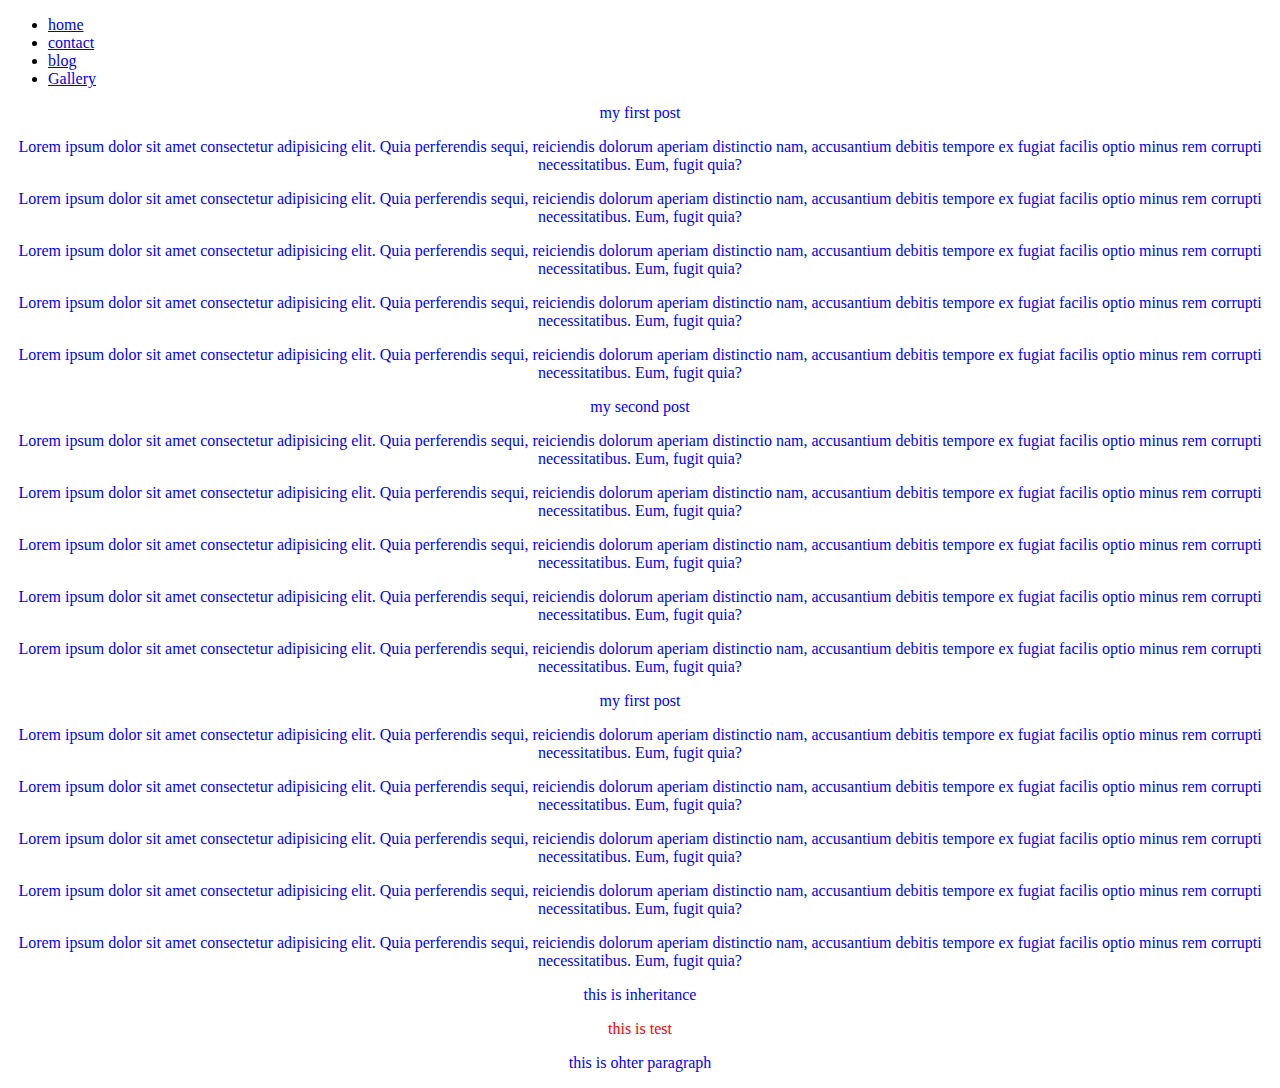
==== blog.html @ 4b4f3736 "lab_gallery updated" ====
<!DOCTYPE html>
<html lang="en">
<head>
    <meta charset="UTF-8">
    <meta name="viewport" content="width=device-width, initial-scale=1.0">
    <title>Document</title>
    <link  rel="stylesheet" href="./asset/css/style.css">
    <style>p{color: blue;}</style>
</head>
<body>
    <header>
       
    <nav>
        <ul>
            <li><a href="index.html">home</a></li>
            <li><a href="contact.html">contact</a></li>
            <li><a href="blog.html">blog</a></li>
            <li><a href="gallery.html">Gallery</a></li>
        </ul>

    </nav>
    </header>
    <div id="container">
        <section>
            <p class="title"> 
                my first post
                <article>
            </p>
            <p>Lorem ipsum dolor sit amet consectetur adipisicing elit. Quia perferendis sequi, reiciendis dolorum aperiam distinctio nam, accusantium debitis tempore ex fugiat facilis optio minus rem corrupti necessitatibus. Eum, fugit quia?</p>
            <p>Lorem ipsum dolor sit amet consectetur adipisicing elit. Quia perferendis sequi, reiciendis dolorum aperiam distinctio nam, accusantium debitis tempore ex fugiat facilis optio minus rem corrupti necessitatibus. Eum, fugit quia?</p>
            <p>Lorem ipsum dolor sit amet consectetur adipisicing elit. Quia perferendis sequi, reiciendis dolorum aperiam distinctio nam, accusantium debitis tempore ex fugiat facilis optio minus rem corrupti necessitatibus. Eum, fugit quia?</p>
            <p>Lorem ipsum dolor sit amet consectetur adipisicing elit. Quia perferendis sequi, reiciendis dolorum aperiam distinctio nam, accusantium debitis tempore ex fugiat facilis optio minus rem corrupti necessitatibus. Eum, fugit quia?</p>
            <p>Lorem ipsum dolor sit amet consectetur adipisicing elit. Quia perferendis sequi, reiciendis dolorum aperiam distinctio nam, accusantium debitis tempore ex fugiat facilis optio minus rem corrupti necessitatibus. Eum, fugit quia?</p>
        </article>

        </section>
        <section>
            <p class="date"> 
                my second post
                <article>
            </p>
            <p>Lorem ipsum dolor sit amet consectetur adipisicing elit. Quia perferendis sequi, reiciendis dolorum aperiam distinctio nam, accusantium debitis tempore ex fugiat facilis optio minus rem corrupti necessitatibus. Eum, fugit quia?</p>
            <p>Lorem ipsum dolor sit amet consectetur adipisicing elit. Quia perferendis sequi, reiciendis dolorum aperiam distinctio nam, accusantium debitis tempore ex fugiat facilis optio minus rem corrupti necessitatibus. Eum, fugit quia?</p>
            <p>Lorem ipsum dolor sit amet consectetur adipisicing elit. Quia perferendis sequi, reiciendis dolorum aperiam distinctio nam, accusantium debitis tempore ex fugiat facilis optio minus rem corrupti necessitatibus. Eum, fugit quia?</p>
            <p>Lorem ipsum dolor sit amet consectetur adipisicing elit. Quia perferendis sequi, reiciendis dolorum aperiam distinctio nam, accusantium debitis tempore ex fugiat facilis optio minus rem corrupti necessitatibus. Eum, fugit quia?</p>
            <p>Lorem ipsum dolor sit amet consectetur adipisicing elit. Quia perferendis sequi, reiciendis dolorum aperiam distinctio nam, accusantium debitis tempore ex fugiat facilis optio minus rem corrupti necessitatibus. Eum, fugit quia?</p>
        </article>

        </section>
        <section>
            <p class="date"> 
                my first post
                <article>
            </p>
            <p>Lorem ipsum dolor sit amet consectetur adipisicing elit. Quia perferendis sequi, reiciendis dolorum aperiam distinctio nam, accusantium debitis tempore ex fugiat facilis optio minus rem corrupti necessitatibus. Eum, fugit quia?</p>
            <p>Lorem ipsum dolor sit amet consectetur adipisicing elit. Quia perferendis sequi, reiciendis dolorum aperiam distinctio nam, accusantium debitis tempore ex fugiat facilis optio minus rem corrupti necessitatibus. Eum, fugit quia?</p>
            <p>Lorem ipsum dolor sit amet consectetur adipisicing elit. Quia perferendis sequi, reiciendis dolorum aperiam distinctio nam, accusantium debitis tempore ex fugiat facilis optio minus rem corrupti necessitatibus. Eum, fugit quia?</p>
            <p>Lorem ipsum dolor sit amet consectetur adipisicing elit. Quia perferendis sequi, reiciendis dolorum aperiam distinctio nam, accusantium debitis tempore ex fugiat facilis optio minus rem corrupti necessitatibus. Eum, fugit quia?</p>
            <p>Lorem ipsum dolor sit amet consectetur adipisicing elit. Quia perferendis sequi, reiciendis dolorum aperiam distinctio nam, accusantium debitis tempore ex fugiat facilis optio minus rem corrupti necessitatibus. Eum, fugit quia?</p>
        </article>

        </section>
        
        
    </div>
    <p>this is inheritance</p>
    <p style="color: red;">this is test</p>
    <p>this is ohter paragraph</p>
</body>
</html>
---- asset/css/style.css ----
img{
   width: 280px;
   height: 180px;
   padding: 50px;
   margin-left: 43.8px;
}
h3{
    text-align: center;
}
p{
    text-align: center;
}
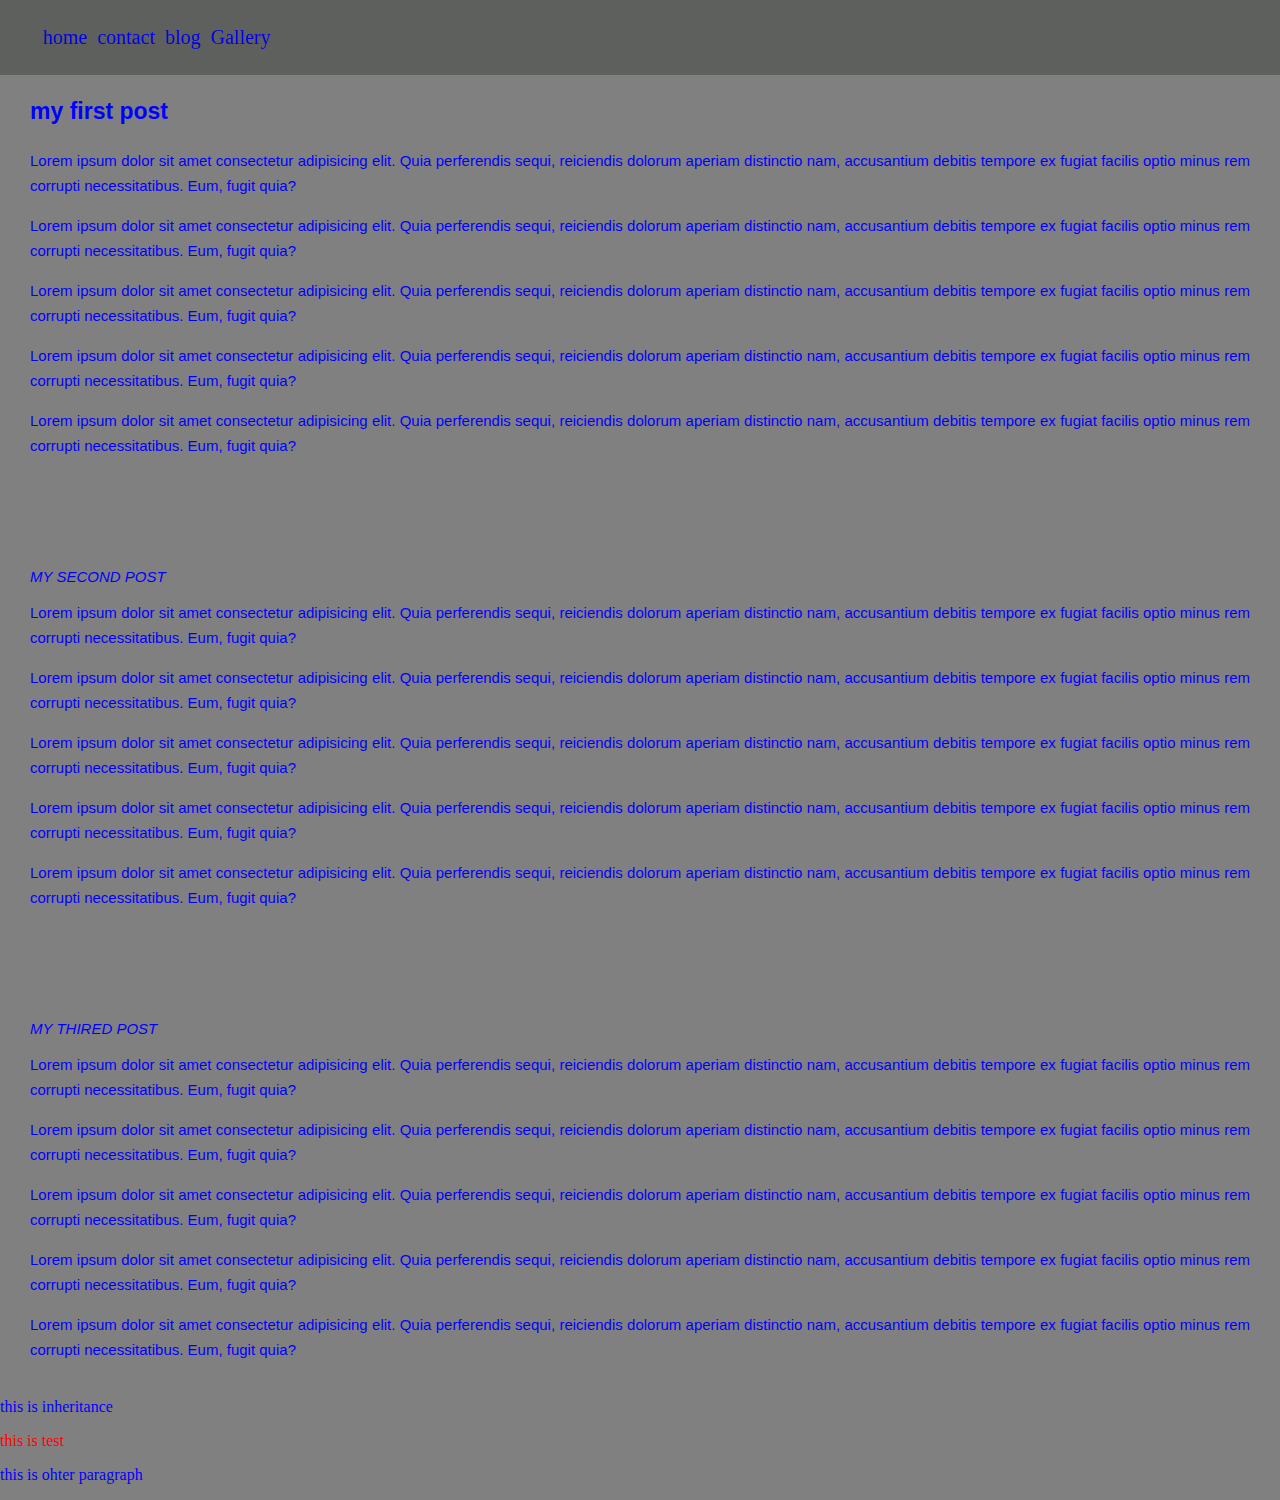
==== commit fd53cc97: "cv page has been changed, into css applicable page." ====
--- a/blog.html
+++ b/blog.html
@@ -23,9 +23,9 @@
     <div id="container">
         <section>
             <p class="title"> 
-                my first post
+                my first post </p>
                 <article>
-            </p>
+           
             <p>Lorem ipsum dolor sit amet consectetur adipisicing elit. Quia perferendis sequi, reiciendis dolorum aperiam distinctio nam, accusantium debitis tempore ex fugiat facilis optio minus rem corrupti necessitatibus. Eum, fugit quia?</p>
             <p>Lorem ipsum dolor sit amet consectetur adipisicing elit. Quia perferendis sequi, reiciendis dolorum aperiam distinctio nam, accusantium debitis tempore ex fugiat facilis optio minus rem corrupti necessitatibus. Eum, fugit quia?</p>
             <p>Lorem ipsum dolor sit amet consectetur adipisicing elit. Quia perferendis sequi, reiciendis dolorum aperiam distinctio nam, accusantium debitis tempore ex fugiat facilis optio minus rem corrupti necessitatibus. Eum, fugit quia?</p>
@@ -47,9 +47,9 @@
         </article>
 
         </section>
-        <section>
+        <section id="">
             <p class="date"> 
-                my first post
+                my thired post
                 <article>
             </p>
             <p>Lorem ipsum dolor sit amet consectetur adipisicing elit. Quia perferendis sequi, reiciendis dolorum aperiam distinctio nam, accusantium debitis tempore ex fugiat facilis optio minus rem corrupti necessitatibus. Eum, fugit quia?</p>
--- a/asset/css/style.css
+++ b/asset/css/style.css
@@ -1,5 +1,92 @@
+body{
+
+    background-color: gray;
+    margin: 10px auto;
+   
+}
+header{
+
+    background-color: rgba(12,23,11,0.3);
+    position: fixed;
+    width: 100%;
+    top: 0;
+    right: 0;
+    
+}
+    
+
+section{
+    font-family: Arial, Helvetica, sans-serif;
+    padding: 5px 30px;
+    margin-top: 70px;
+
+} 
+
+
+article{
+    font-size: 15px;
+    line-height: 25px;
+    text-align: justify;
+}
+
+.title{
+    font-size: 23px;
+    font-weight: bold;
+}
+
+.date{
+    font-size: 15px;
+    font-style: italic;
+    text-transform: uppercase;
+}
+
+/* link style ..  */
+nav > ul > li{
+    display: inline-block;
+    padding: 10px 3px;
+    font-size: 20px;
+    
+}
+
+nav > ul > li > a{
+    text-decoration: none;
+}
 
 img{
+
+    width: 30%;
+    height: 50%;
+    margin: 50px 21px;
+    
+}
+
+h3{
+    text-align: center;
+    font-family: Cambria, Cochin, Georgia, Times, 'Times New Roman', serif;
+    margin-top: 80px;
+}
+.container{
+display: flex;
+flex-direction: row;
+width: 100%;
+
+}
+
+
+
+
+
+
+
+
+
+
+
+
+
+
+
+/* img{
    width: 280px;
    height: 180px;
    padding: 50px;
@@ -10,4 +97,4 @@
 }
 p{
     text-align: center;
-}+} */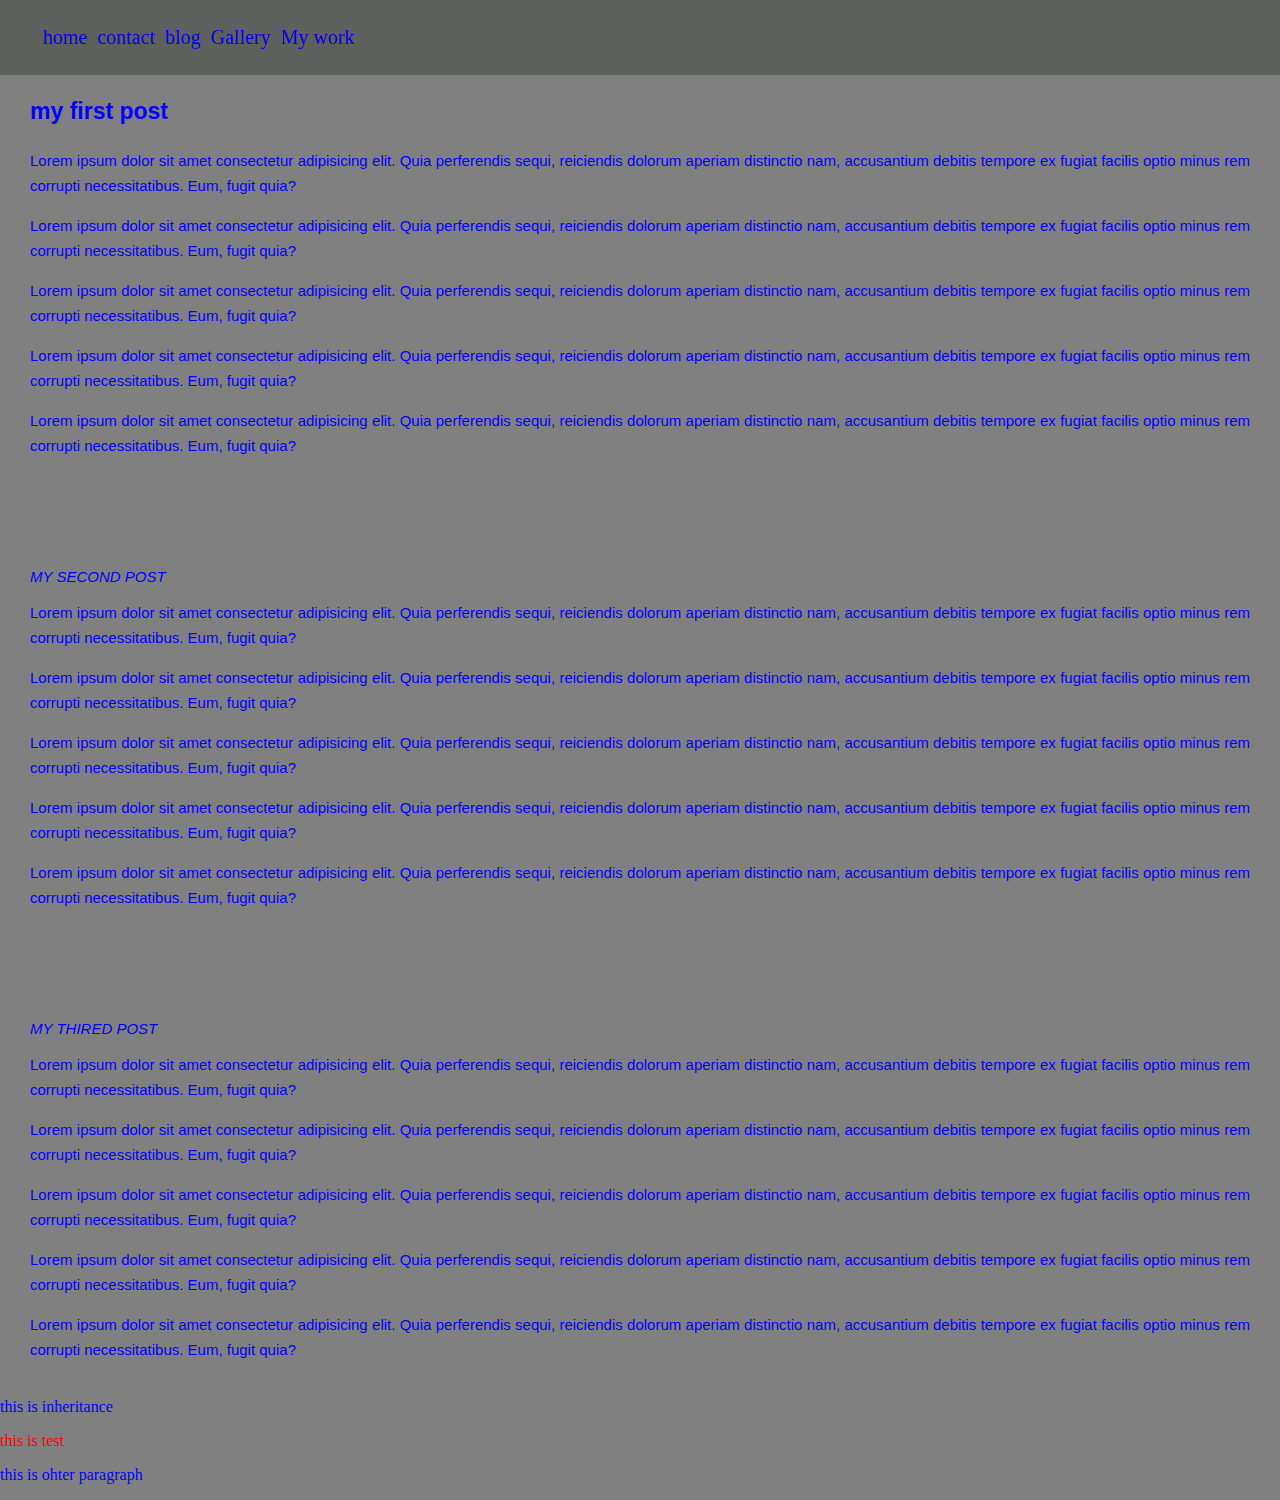
==== commit 7f8d2e11: "my work station added" ====
--- a/blog.html
+++ b/blog.html
@@ -16,6 +16,7 @@
             <li><a href="contact.html">contact</a></li>
             <li><a href="blog.html">blog</a></li>
             <li><a href="gallery.html">Gallery</a></li>
+            <li><a href="my_work.html">My work</a></li>
         </ul>
 
     </nav>
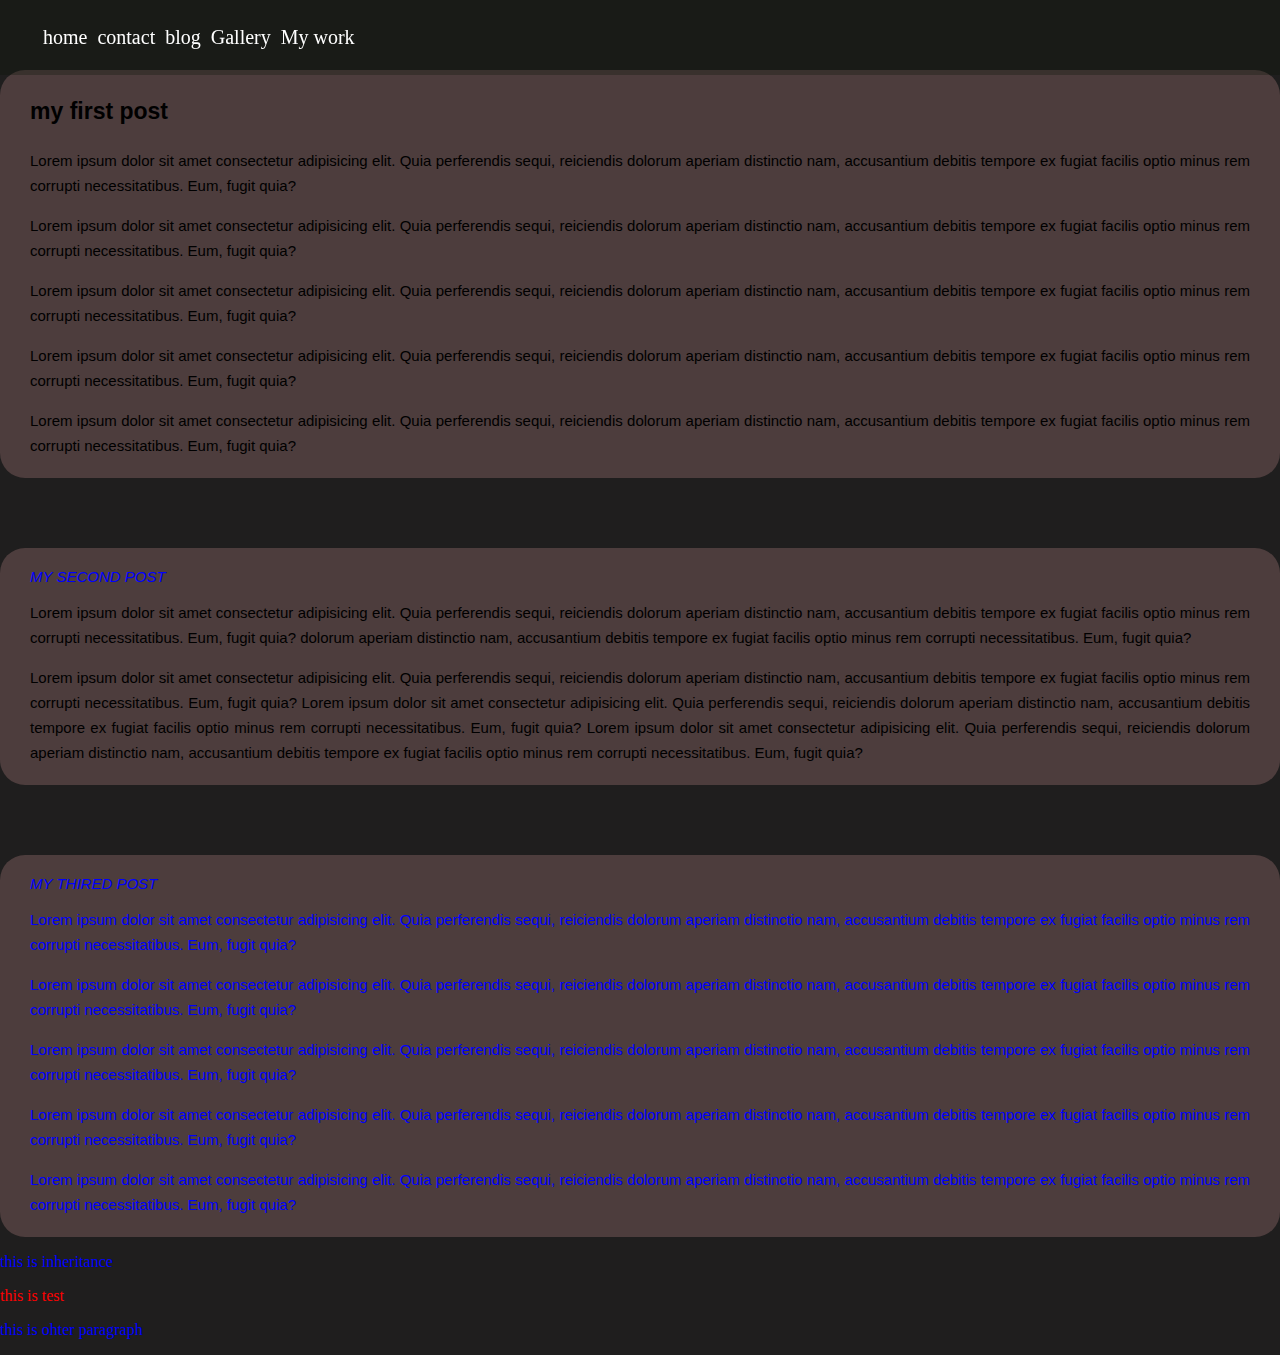
==== commit 3dd09a22: "blog station css added" ====
--- a/blog.html
+++ b/blog.html
@@ -22,33 +22,33 @@
     </nav>
     </header>
     <div id="container">
-        <section>
+        <section class="post_1">
             <p class="title"> 
                 my first post </p>
                 <article>
            
-            <p>Lorem ipsum dolor sit amet consectetur adipisicing elit. Quia perferendis sequi, reiciendis dolorum aperiam distinctio nam, accusantium debitis tempore ex fugiat facilis optio minus rem corrupti necessitatibus. Eum, fugit quia?</p>
-            <p>Lorem ipsum dolor sit amet consectetur adipisicing elit. Quia perferendis sequi, reiciendis dolorum aperiam distinctio nam, accusantium debitis tempore ex fugiat facilis optio minus rem corrupti necessitatibus. Eum, fugit quia?</p>
-            <p>Lorem ipsum dolor sit amet consectetur adipisicing elit. Quia perferendis sequi, reiciendis dolorum aperiam distinctio nam, accusantium debitis tempore ex fugiat facilis optio minus rem corrupti necessitatibus. Eum, fugit quia?</p>
-            <p>Lorem ipsum dolor sit amet consectetur adipisicing elit. Quia perferendis sequi, reiciendis dolorum aperiam distinctio nam, accusantium debitis tempore ex fugiat facilis optio minus rem corrupti necessitatibus. Eum, fugit quia?</p>
-            <p>Lorem ipsum dolor sit amet consectetur adipisicing elit. Quia perferendis sequi, reiciendis dolorum aperiam distinctio nam, accusantium debitis tempore ex fugiat facilis optio minus rem corrupti necessitatibus. Eum, fugit quia?</p>
+            <p style="color: black;">Lorem ipsum dolor sit amet consectetur adipisicing elit. Quia perferendis sequi, reiciendis dolorum aperiam distinctio nam, accusantium debitis tempore ex fugiat facilis optio minus rem corrupti necessitatibus. Eum, fugit quia?</p>
+            Lorem ipsum dolor sit amet consectetur adipisicing elit. Quia perferendis sequi, reiciendis dolorum aperiam distinctio nam, accusantium debitis tempore ex fugiat facilis optio minus rem corrupti necessitatibus. Eum, fugit quia?</p>
+            Lorem ipsum dolor sit amet consectetur adipisicing elit. Quia perferendis sequi, reiciendis dolorum aperiam distinctio nam, accusantium debitis tempore ex fugiat facilis optio minus rem corrupti necessitatibus. Eum, fugit quia?</p>
+            Lorem ipsum dolor sit amet consectetur adipisicing elit. Quia perferendis sequi, reiciendis dolorum aperiam distinctio nam, accusantium debitis tempore ex fugiat facilis optio minus rem corrupti necessitatibus. Eum, fugit quia?</p>
+            Lorem ipsum dolor sit amet consectetur adipisicing elit. Quia perferendis sequi, reiciendis dolorum aperiam distinctio nam, accusantium debitis tempore ex fugiat facilis optio minus rem corrupti necessitatibus. Eum, fugit quia?</p>
         </article>
 
         </section>
-        <section>
+        <section class="post_1">
             <p class="date"> 
-                my second post
+                my second post</p>
                 <article>
-            </p>
-            <p>Lorem ipsum dolor sit amet consectetur adipisicing elit. Quia perferendis sequi, reiciendis dolorum aperiam distinctio nam, accusantium debitis tempore ex fugiat facilis optio minus rem corrupti necessitatibus. Eum, fugit quia?</p>
-            <p>Lorem ipsum dolor sit amet consectetur adipisicing elit. Quia perferendis sequi, reiciendis dolorum aperiam distinctio nam, accusantium debitis tempore ex fugiat facilis optio minus rem corrupti necessitatibus. Eum, fugit quia?</p>
-            <p>Lorem ipsum dolor sit amet consectetur adipisicing elit. Quia perferendis sequi, reiciendis dolorum aperiam distinctio nam, accusantium debitis tempore ex fugiat facilis optio minus rem corrupti necessitatibus. Eum, fugit quia?</p>
-            <p>Lorem ipsum dolor sit amet consectetur adipisicing elit. Quia perferendis sequi, reiciendis dolorum aperiam distinctio nam, accusantium debitis tempore ex fugiat facilis optio minus rem corrupti necessitatibus. Eum, fugit quia?</p>
-            <p>Lorem ipsum dolor sit amet consectetur adipisicing elit. Quia perferendis sequi, reiciendis dolorum aperiam distinctio nam, accusantium debitis tempore ex fugiat facilis optio minus rem corrupti necessitatibus. Eum, fugit quia?</p>
+            
+            <p style="color: black;">Lorem ipsum dolor sit amet consectetur adipisicing elit. Quia perferendis sequi, reiciendis dolorum aperiam distinctio nam, accusantium debitis tempore ex fugiat facilis optio minus rem corrupti necessitatibus. Eum, fugit quia? dolorum aperiam distinctio nam, accusantium debitis tempore ex fugiat facilis optio minus rem corrupti necessitatibus. Eum, fugit quia?</p>
+            Lorem ipsum dolor sit amet consectetur adipisicing elit. Quia perferendis sequi, reiciendis dolorum aperiam distinctio nam, accusantium debitis tempore ex fugiat facilis optio minus rem corrupti necessitatibus. Eum, fugit quia?
+            Lorem ipsum dolor sit amet consectetur adipisicing elit. Quia perferendis sequi, reiciendis dolorum aperiam distinctio nam, accusantium debitis tempore ex fugiat facilis optio minus rem corrupti necessitatibus. Eum, fugit quia?
+            Lorem ipsum dolor sit amet consectetur adipisicing elit. Quia perferendis sequi, reiciendis dolorum aperiam distinctio nam, accusantium debitis tempore ex fugiat facilis optio minus rem corrupti necessitatibus. Eum, fugit quia?</p>
+        
         </article>
 
         </section>
-        <section id="">
+        <section class="post_1">
             <p class="date"> 
                 my thired post
                 <article>
--- a/asset/css/style.css
+++ b/asset/css/style.css
@@ -1,6 +1,6 @@
 body{
 
-    background-color: gray;
+    background-color: rgb(31, 30, 30);
     margin: 10px auto;
    
 }
@@ -32,6 +32,7 @@
 .title{
     font-size: 23px;
     font-weight: bold;
+    color: black;
 }
 
 .date{
@@ -39,17 +40,23 @@
     font-style: italic;
     text-transform: uppercase;
 }
+.post_1{
+    background-color: rgb(77, 61, 61);
+    border-radius: 25px;
+}
 
 /* link style ..  */
 nav > ul > li{
     display: inline-block;
     padding: 10px 3px;
     font-size: 20px;
+
     
 }
 
 nav > ul > li > a{
     text-decoration: none;
+    color: white;
 }
 
 img{
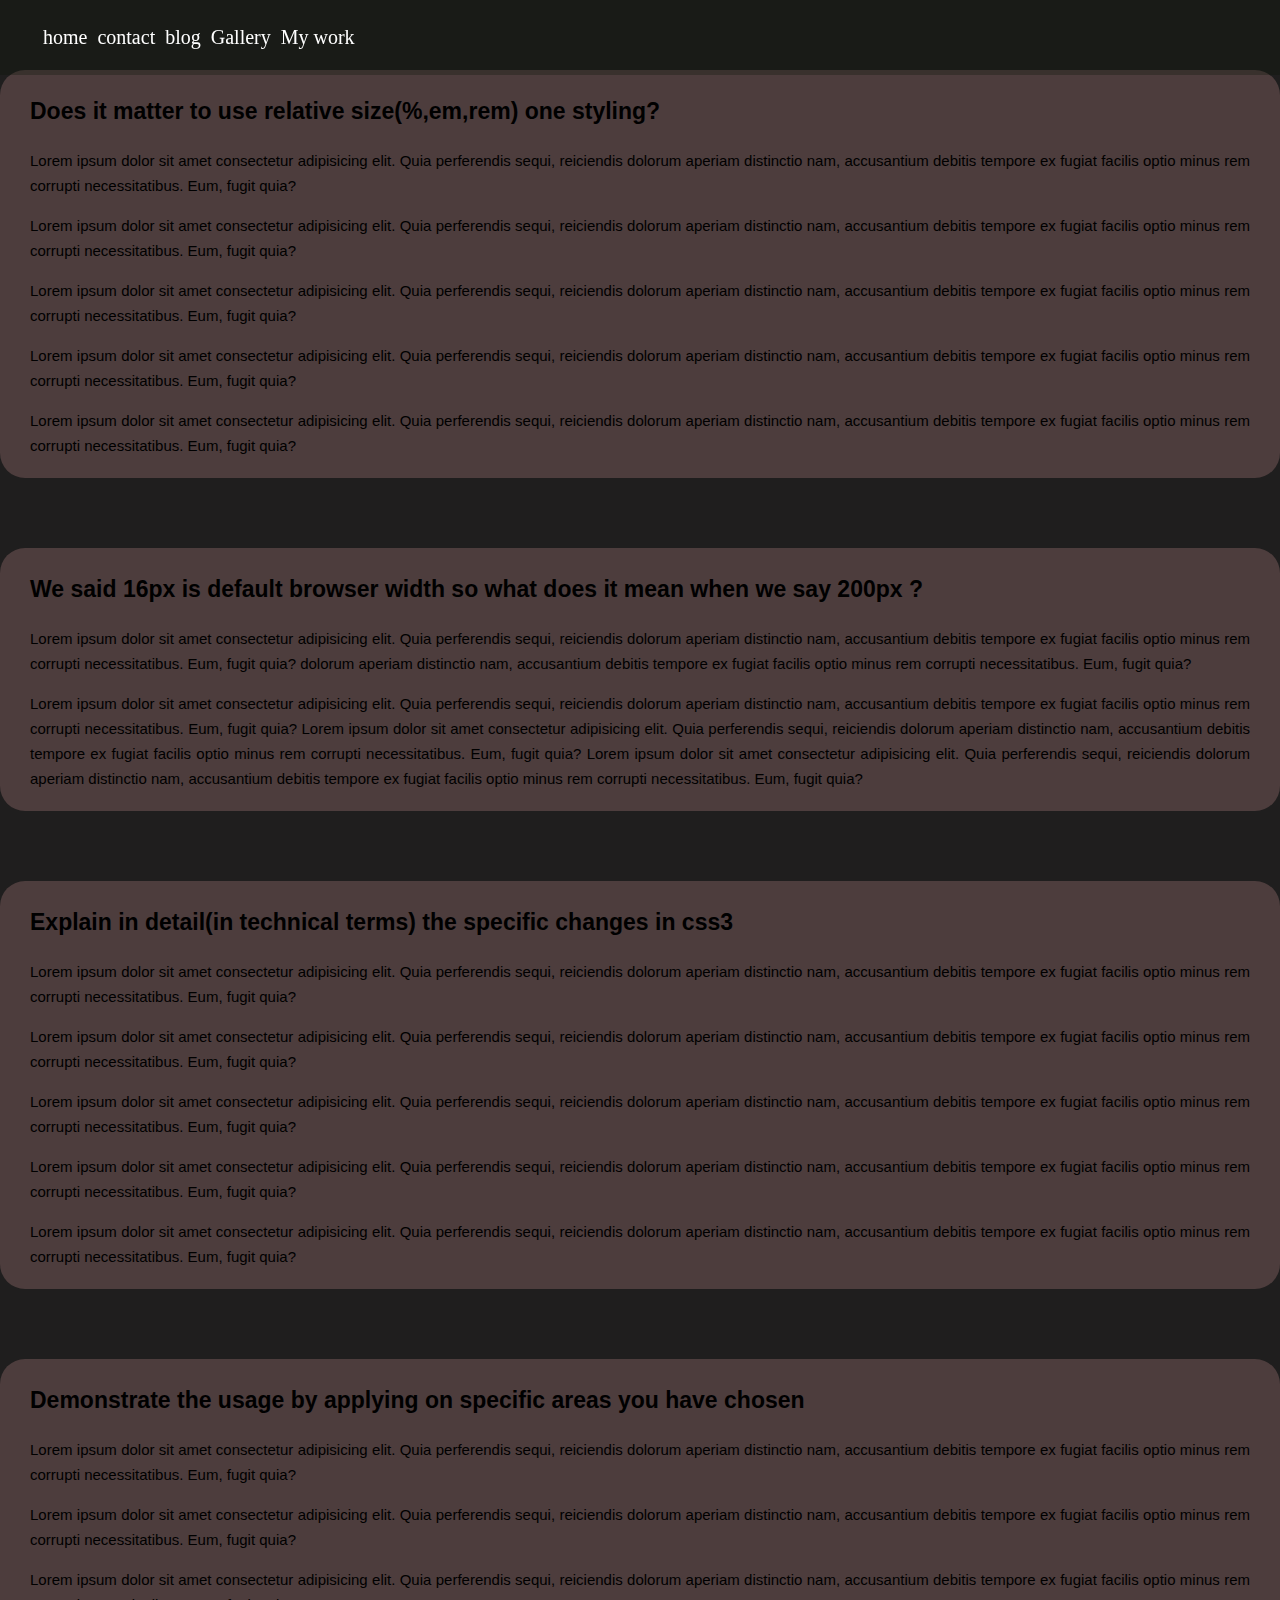
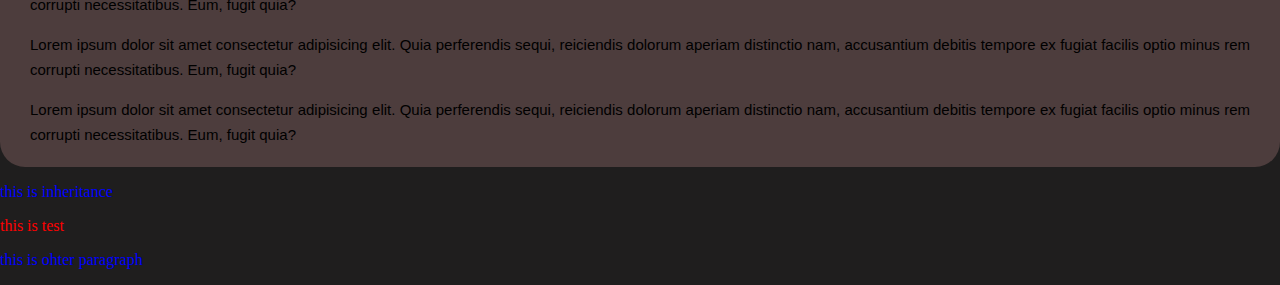
==== commit 32ef9f93: "blog page:-answering the question" ====
--- a/blog.html
+++ b/blog.html
@@ -24,7 +24,7 @@
     <div id="container">
         <section class="post_1">
             <p class="title"> 
-                my first post </p>
+                Does it matter to use relative size(%,em,rem) one styling?</p>
                 <article>
            
             <p style="color: black;">Lorem ipsum dolor sit amet consectetur adipisicing elit. Quia perferendis sequi, reiciendis dolorum aperiam distinctio nam, accusantium debitis tempore ex fugiat facilis optio minus rem corrupti necessitatibus. Eum, fugit quia?</p>
@@ -36,8 +36,8 @@
 
         </section>
         <section class="post_1">
-            <p class="date"> 
-                my second post</p>
+            <p class="title"> 
+                We said 16px is default browser width so what does it mean when we say 200px ? </p>
                 <article>
             
             <p style="color: black;">Lorem ipsum dolor sit amet consectetur adipisicing elit. Quia perferendis sequi, reiciendis dolorum aperiam distinctio nam, accusantium debitis tempore ex fugiat facilis optio minus rem corrupti necessitatibus. Eum, fugit quia? dolorum aperiam distinctio nam, accusantium debitis tempore ex fugiat facilis optio minus rem corrupti necessitatibus. Eum, fugit quia?</p>
@@ -49,15 +49,30 @@
 
         </section>
         <section class="post_1">
-            <p class="date"> 
-                my thired post
+            <p class="title"> 
+                Explain in detail(in technical terms) the specific changes in css3 
+
                 <article>
             </p>
-            <p>Lorem ipsum dolor sit amet consectetur adipisicing elit. Quia perferendis sequi, reiciendis dolorum aperiam distinctio nam, accusantium debitis tempore ex fugiat facilis optio minus rem corrupti necessitatibus. Eum, fugit quia?</p>
-            <p>Lorem ipsum dolor sit amet consectetur adipisicing elit. Quia perferendis sequi, reiciendis dolorum aperiam distinctio nam, accusantium debitis tempore ex fugiat facilis optio minus rem corrupti necessitatibus. Eum, fugit quia?</p>
-            <p>Lorem ipsum dolor sit amet consectetur adipisicing elit. Quia perferendis sequi, reiciendis dolorum aperiam distinctio nam, accusantium debitis tempore ex fugiat facilis optio minus rem corrupti necessitatibus. Eum, fugit quia?</p>
-            <p>Lorem ipsum dolor sit amet consectetur adipisicing elit. Quia perferendis sequi, reiciendis dolorum aperiam distinctio nam, accusantium debitis tempore ex fugiat facilis optio minus rem corrupti necessitatibus. Eum, fugit quia?</p>
-            <p>Lorem ipsum dolor sit amet consectetur adipisicing elit. Quia perferendis sequi, reiciendis dolorum aperiam distinctio nam, accusantium debitis tempore ex fugiat facilis optio minus rem corrupti necessitatibus. Eum, fugit quia?</p>
+            <p style="color: black;">Lorem ipsum dolor sit amet consectetur adipisicing elit. Quia perferendis sequi, reiciendis dolorum aperiam distinctio nam, accusantium debitis tempore ex fugiat facilis optio minus rem corrupti necessitatibus. Eum, fugit quia?</p>
+            Lorem ipsum dolor sit amet consectetur adipisicing elit. Quia perferendis sequi, reiciendis dolorum aperiam distinctio nam, accusantium debitis tempore ex fugiat facilis optio minus rem corrupti necessitatibus. Eum, fugit quia?</p>
+            Lorem ipsum dolor sit amet consectetur adipisicing elit. Quia perferendis sequi, reiciendis dolorum aperiam distinctio nam, accusantium debitis tempore ex fugiat facilis optio minus rem corrupti necessitatibus. Eum, fugit quia?</p>
+            Lorem ipsum dolor sit amet consectetur adipisicing elit. Quia perferendis sequi, reiciendis dolorum aperiam distinctio nam, accusantium debitis tempore ex fugiat facilis optio minus rem corrupti necessitatibus. Eum, fugit quia?</p>
+            Lorem ipsum dolor sit amet consectetur adipisicing elit. Quia perferendis sequi, reiciendis dolorum aperiam distinctio nam, accusantium debitis tempore ex fugiat facilis optio minus rem corrupti necessitatibus. Eum, fugit quia?</p>
+        </article>
+
+        </section>
+        <section class="post_1">
+            <p class="title"> 
+                Demonstrate the usage by applying on specific areas you have chosen 
+
+                <article>
+            </p>
+            <p style="color: black;">Lorem ipsum dolor sit amet consectetur adipisicing elit. Quia perferendis sequi, reiciendis dolorum aperiam distinctio nam, accusantium debitis tempore ex fugiat facilis optio minus rem corrupti necessitatibus. Eum, fugit quia?</p>
+            Lorem ipsum dolor sit amet consectetur adipisicing elit. Quia perferendis sequi, reiciendis dolorum aperiam distinctio nam, accusantium debitis tempore ex fugiat facilis optio minus rem corrupti necessitatibus. Eum, fugit quia?</p>
+            Lorem ipsum dolor sit amet consectetur adipisicing elit. Quia perferendis sequi, reiciendis dolorum aperiam distinctio nam, accusantium debitis tempore ex fugiat facilis optio minus rem corrupti necessitatibus. Eum, fugit quia?</p>
+            Lorem ipsum dolor sit amet consectetur adipisicing elit. Quia perferendis sequi, reiciendis dolorum aperiam distinctio nam, accusantium debitis tempore ex fugiat facilis optio minus rem corrupti necessitatibus. Eum, fugit quia?</p>
+            Lorem ipsum dolor sit amet consectetur adipisicing elit. Quia perferendis sequi, reiciendis dolorum aperiam distinctio nam, accusantium debitis tempore ex fugiat facilis optio minus rem corrupti necessitatibus. Eum, fugit quia?</p>
         </article>
 
         </section>
--- a/asset/css/style.css
+++ b/asset/css/style.css
@@ -64,6 +64,7 @@
     width: 30%;
     height: 50%;
     margin: 50px 21px;
+    border-radius: 25px;
     
 }
 
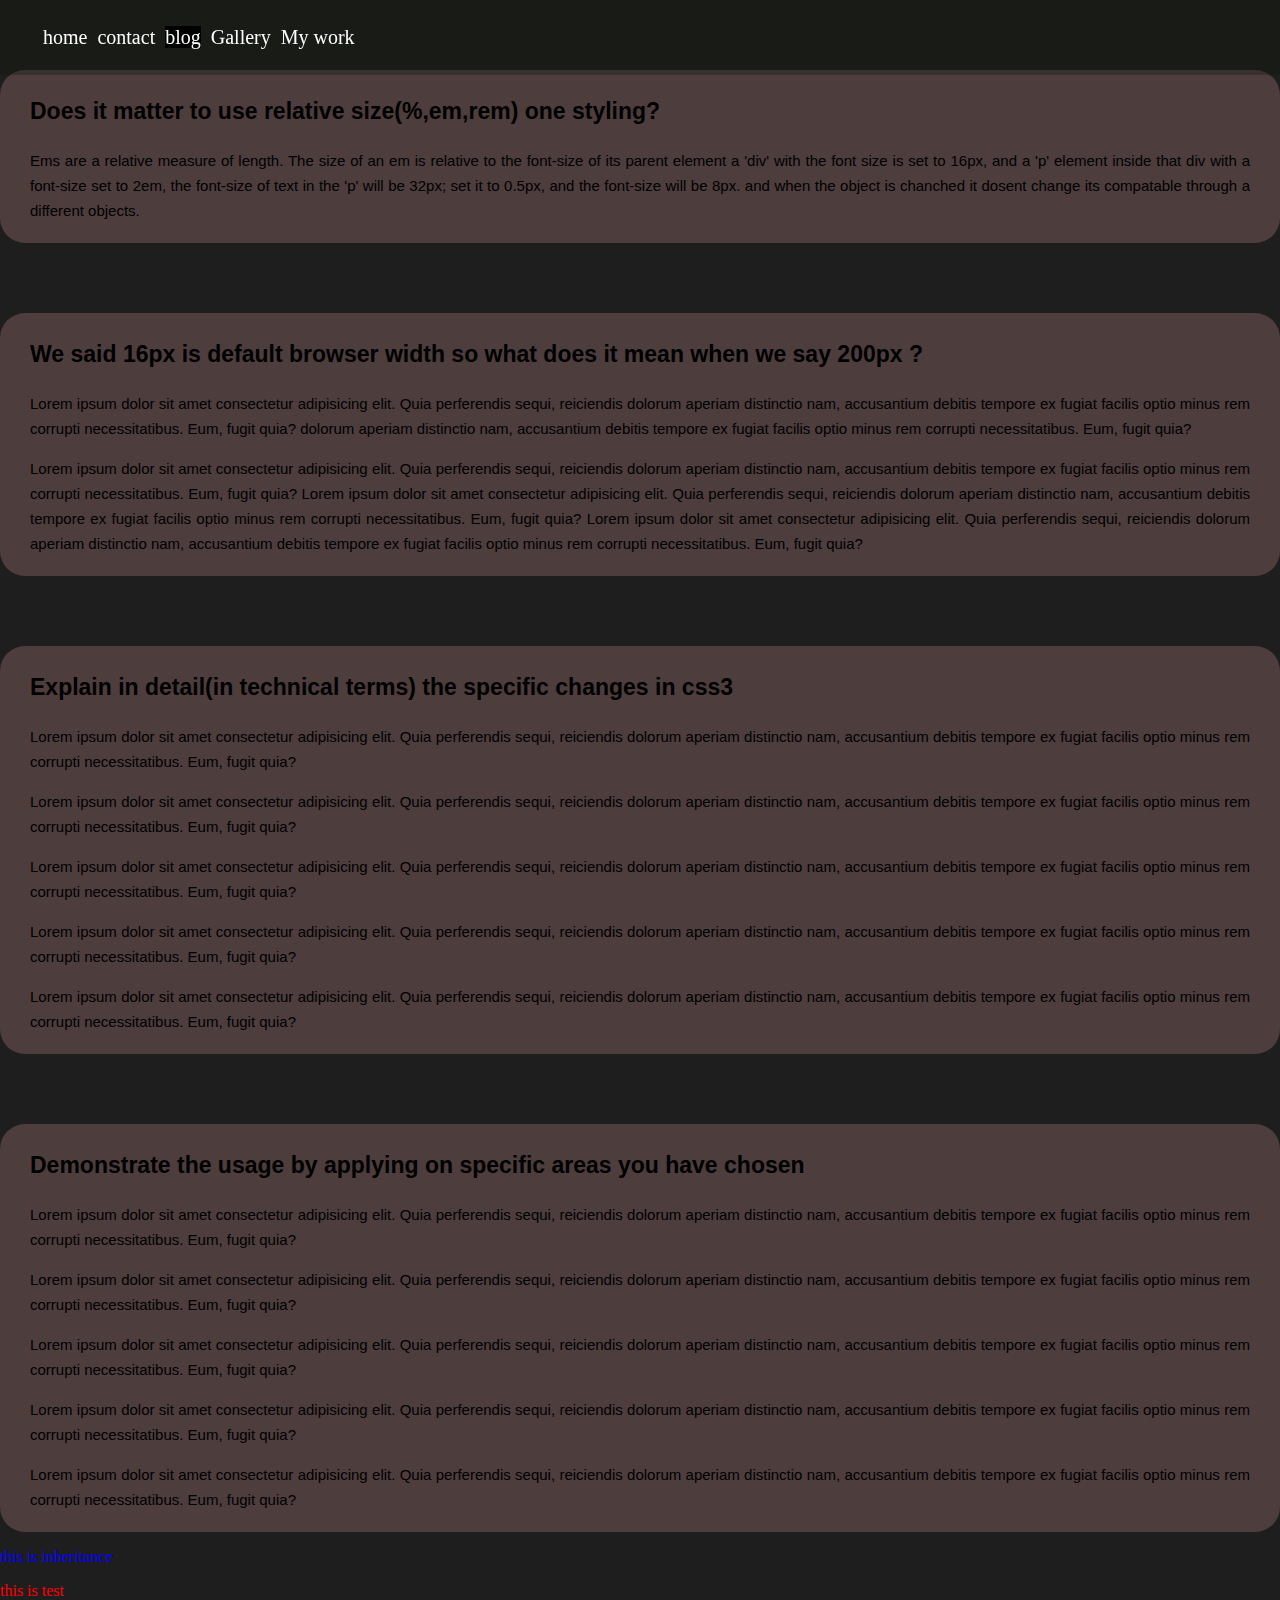
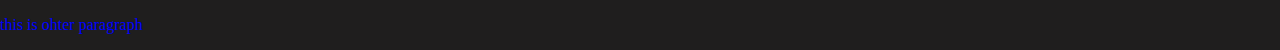
==== commit c3a41458: "ansering a blog questions" ====
--- a/blog.html
+++ b/blog.html
@@ -14,7 +14,7 @@
         <ul>
             <li><a href="index.html">home</a></li>
             <li><a href="contact.html">contact</a></li>
-            <li><a href="blog.html">blog</a></li>
+            <li><a style="background-color: black;" href="blog.html">blog</a></li>
             <li><a href="gallery.html">Gallery</a></li>
             <li><a href="my_work.html">My work</a></li>
         </ul>
@@ -27,11 +27,10 @@
                 Does it matter to use relative size(%,em,rem) one styling?</p>
                 <article>
            
-            <p style="color: black;">Lorem ipsum dolor sit amet consectetur adipisicing elit. Quia perferendis sequi, reiciendis dolorum aperiam distinctio nam, accusantium debitis tempore ex fugiat facilis optio minus rem corrupti necessitatibus. Eum, fugit quia?</p>
-            Lorem ipsum dolor sit amet consectetur adipisicing elit. Quia perferendis sequi, reiciendis dolorum aperiam distinctio nam, accusantium debitis tempore ex fugiat facilis optio minus rem corrupti necessitatibus. Eum, fugit quia?</p>
-            Lorem ipsum dolor sit amet consectetur adipisicing elit. Quia perferendis sequi, reiciendis dolorum aperiam distinctio nam, accusantium debitis tempore ex fugiat facilis optio minus rem corrupti necessitatibus. Eum, fugit quia?</p>
-            Lorem ipsum dolor sit amet consectetur adipisicing elit. Quia perferendis sequi, reiciendis dolorum aperiam distinctio nam, accusantium debitis tempore ex fugiat facilis optio minus rem corrupti necessitatibus. Eum, fugit quia?</p>
-            Lorem ipsum dolor sit amet consectetur adipisicing elit. Quia perferendis sequi, reiciendis dolorum aperiam distinctio nam, accusantium debitis tempore ex fugiat facilis optio minus rem corrupti necessitatibus. Eum, fugit quia?</p>
+            <p style="color: black;">Ems are a relative measure of length. The size of an em is relative to the font-size of its parent element
+                a 'div' with the font size is set to 16px, and a 'p' element inside that div with a font-size set to 2em, the font-size of text in the 'p' will be 32px; set it to 0.5px, and the font-size will be 8px.
+                and when the object is chanched it dosent change its compatable through a different objects.
+                </p>
         </article>
 
         </section>
--- a/asset/css/style.css
+++ b/asset/css/style.css
@@ -43,6 +43,10 @@
 .post_1{
     background-color: rgb(77, 61, 61);
     border-radius: 25px;
+}
+a:hover{
+    background: rgb(24, 23, 23);
+    border-radius: 5px;
 }
 
 /* link style ..  */
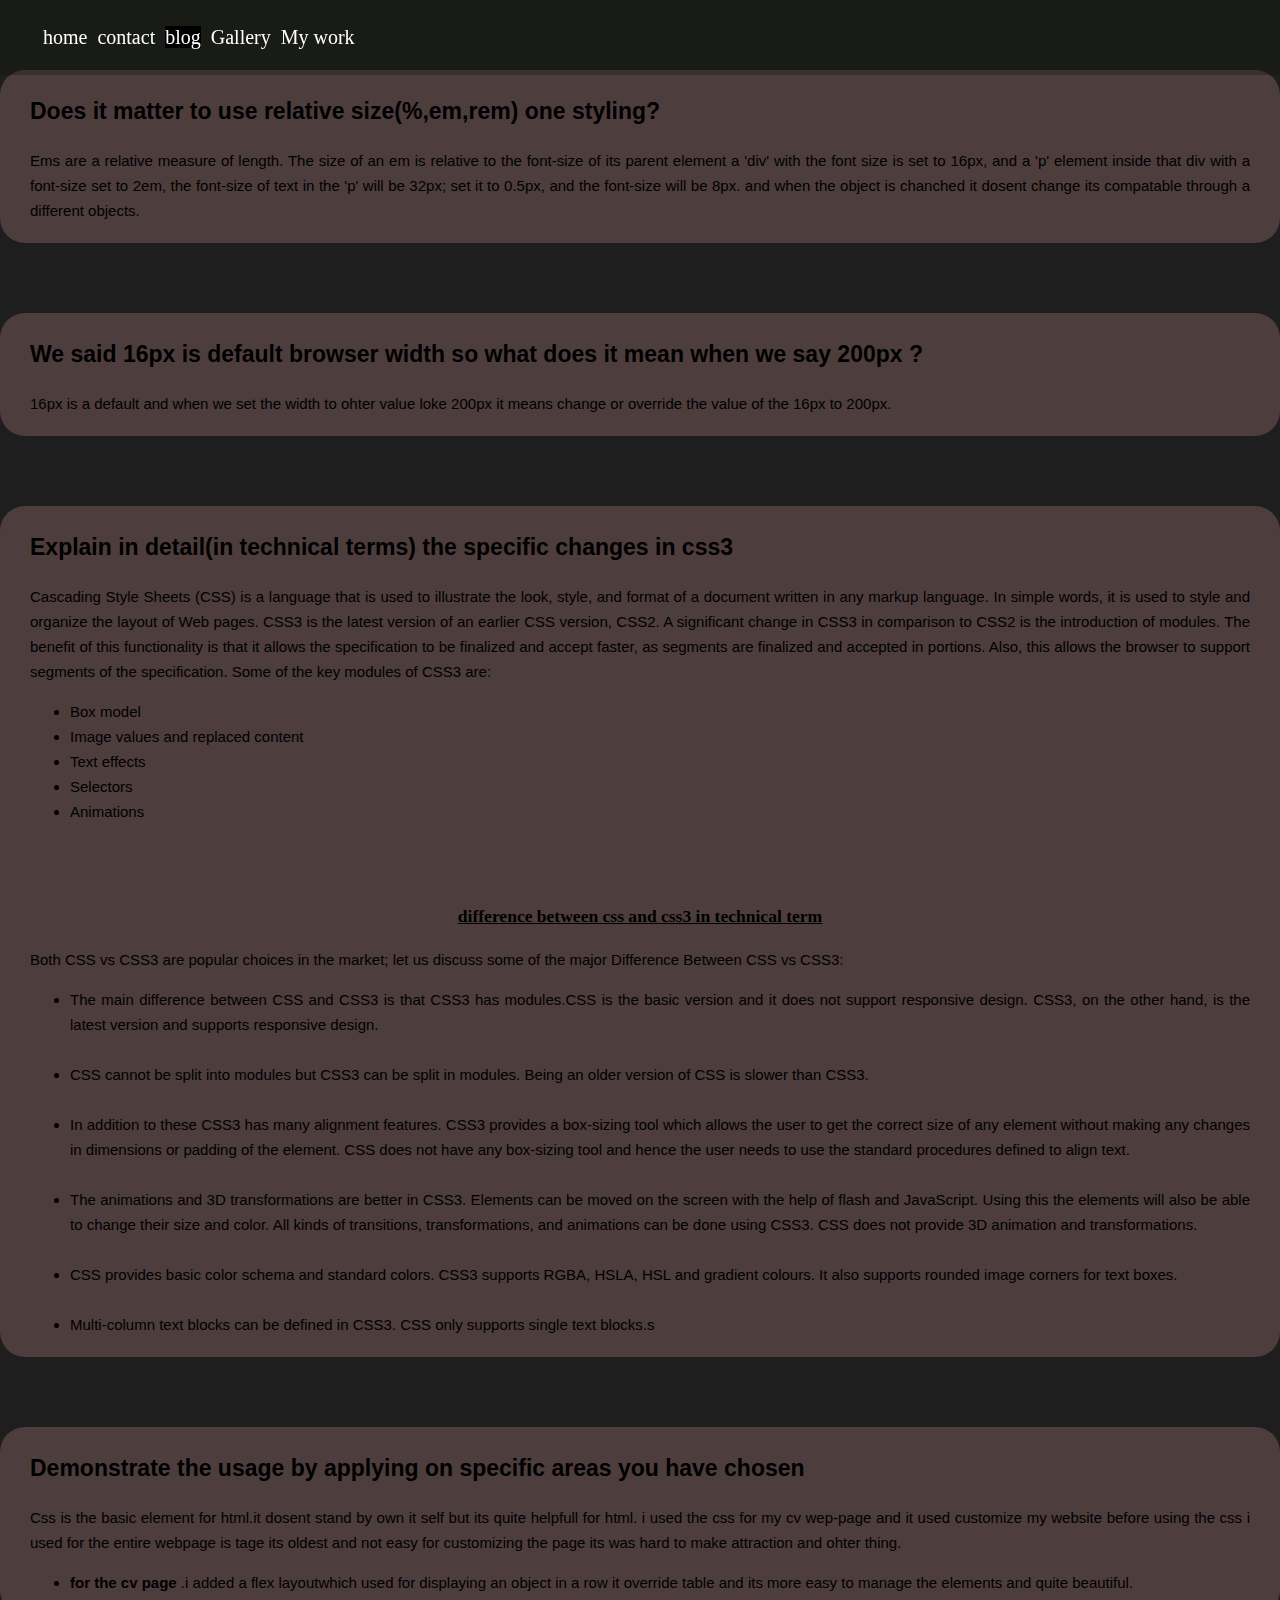
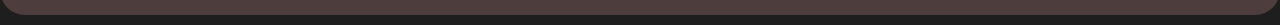
==== commit df65b8a3: "blog page finizied" ====
--- a/blog.html
+++ b/blog.html
@@ -3,7 +3,7 @@
 <head>
     <meta charset="UTF-8">
     <meta name="viewport" content="width=device-width, initial-scale=1.0">
-    <title>Document</title>
+    <title>CV</title>
     <link  rel="stylesheet" href="./asset/css/style.css">
     <style>p{color: blue;}</style>
 </head>
@@ -39,10 +39,7 @@
                 We said 16px is default browser width so what does it mean when we say 200px ? </p>
                 <article>
             
-            <p style="color: black;">Lorem ipsum dolor sit amet consectetur adipisicing elit. Quia perferendis sequi, reiciendis dolorum aperiam distinctio nam, accusantium debitis tempore ex fugiat facilis optio minus rem corrupti necessitatibus. Eum, fugit quia? dolorum aperiam distinctio nam, accusantium debitis tempore ex fugiat facilis optio minus rem corrupti necessitatibus. Eum, fugit quia?</p>
-            Lorem ipsum dolor sit amet consectetur adipisicing elit. Quia perferendis sequi, reiciendis dolorum aperiam distinctio nam, accusantium debitis tempore ex fugiat facilis optio minus rem corrupti necessitatibus. Eum, fugit quia?
-            Lorem ipsum dolor sit amet consectetur adipisicing elit. Quia perferendis sequi, reiciendis dolorum aperiam distinctio nam, accusantium debitis tempore ex fugiat facilis optio minus rem corrupti necessitatibus. Eum, fugit quia?
-            Lorem ipsum dolor sit amet consectetur adipisicing elit. Quia perferendis sequi, reiciendis dolorum aperiam distinctio nam, accusantium debitis tempore ex fugiat facilis optio minus rem corrupti necessitatibus. Eum, fugit quia?</p>
+            <p style="color: black;"> 16px is a default and when we set the width to ohter value loke 200px it means change or override the value of the 16px to 200px.  </p>
         
         </article>
 
@@ -53,11 +50,34 @@
 
                 <article>
             </p>
-            <p style="color: black;">Lorem ipsum dolor sit amet consectetur adipisicing elit. Quia perferendis sequi, reiciendis dolorum aperiam distinctio nam, accusantium debitis tempore ex fugiat facilis optio minus rem corrupti necessitatibus. Eum, fugit quia?</p>
-            Lorem ipsum dolor sit amet consectetur adipisicing elit. Quia perferendis sequi, reiciendis dolorum aperiam distinctio nam, accusantium debitis tempore ex fugiat facilis optio minus rem corrupti necessitatibus. Eum, fugit quia?</p>
-            Lorem ipsum dolor sit amet consectetur adipisicing elit. Quia perferendis sequi, reiciendis dolorum aperiam distinctio nam, accusantium debitis tempore ex fugiat facilis optio minus rem corrupti necessitatibus. Eum, fugit quia?</p>
-            Lorem ipsum dolor sit amet consectetur adipisicing elit. Quia perferendis sequi, reiciendis dolorum aperiam distinctio nam, accusantium debitis tempore ex fugiat facilis optio minus rem corrupti necessitatibus. Eum, fugit quia?</p>
-            Lorem ipsum dolor sit amet consectetur adipisicing elit. Quia perferendis sequi, reiciendis dolorum aperiam distinctio nam, accusantium debitis tempore ex fugiat facilis optio minus rem corrupti necessitatibus. Eum, fugit quia?</p>
+            <p style="color: black;">Cascading Style Sheets (CSS) is a language that is used to illustrate the look, style, and format of a document written in any markup language. In simple words, it is used to style and organize the layout of Web pages. CSS3 is the latest version of an earlier CSS version, CSS2.
+
+                A significant change in CSS3 in comparison to CSS2 is the introduction of modules. The benefit of this functionality is that it allows the specification to be finalized and accept faster, as segments are finalized and accepted in portions. Also, this allows the browser to support segments of the specification.
+                
+                Some of the key modules of CSS3 are:
+                <ul>
+                    <li>Box model</li>
+                    <li>Image values and replaced content</li>
+                    <li>Text effects</li>
+                    <li>Selectors</li>
+                    <li> Animations</li>
+                   </ul>
+                   <h3 align="center" style="text-decoration: underline;" >difference between css and css3 in technical term</h3>
+                   Both CSS vs CSS3 are popular choices in the market; let us discuss some of the major Difference Between CSS vs CSS3:
+                   <ul>
+                       <li>The main difference between CSS and CSS3 is that CSS3 has modules.CSS is the basic version and it does not support responsive design. CSS3, on the other hand, is the latest version and supports responsive design.</li>
+                        <br>
+                       <li>CSS cannot be split into modules but CSS3 can be split in modules. Being an older version of CSS is slower than CSS3.</li>
+                       <br>
+                       <li>In addition to these CSS3 has many alignment features. CSS3 provides a box-sizing tool which allows the user to get the correct size of any element without making any changes in dimensions or padding of the element. CSS does not have any box-sizing tool and hence the user needs to use the standard procedures defined to align text.</li>
+                       <br>
+                       <li>The animations and 3D transformations are better in CSS3. Elements can be moved on the screen with the help of flash and JavaScript. Using this the elements will also be able to change their size and color. All kinds of transitions, transformations, and animations can be done using CSS3. CSS does not provide 3D animation and transformations.</li>
+                       <br>
+                       <li>CSS provides basic color schema and standard colors. CSS3 supports RGBA, HSLA, HSL and gradient colours. It also supports rounded image corners for text boxes.</li>
+                       <br>
+                       <li>Multi-column text blocks can be defined in CSS3. CSS only supports single text blocks.s</li>
+                   </ul>
+                </p>
         </article>
 
         </section>
@@ -67,19 +87,21 @@
 
                 <article>
             </p>
-            <p style="color: black;">Lorem ipsum dolor sit amet consectetur adipisicing elit. Quia perferendis sequi, reiciendis dolorum aperiam distinctio nam, accusantium debitis tempore ex fugiat facilis optio minus rem corrupti necessitatibus. Eum, fugit quia?</p>
-            Lorem ipsum dolor sit amet consectetur adipisicing elit. Quia perferendis sequi, reiciendis dolorum aperiam distinctio nam, accusantium debitis tempore ex fugiat facilis optio minus rem corrupti necessitatibus. Eum, fugit quia?</p>
-            Lorem ipsum dolor sit amet consectetur adipisicing elit. Quia perferendis sequi, reiciendis dolorum aperiam distinctio nam, accusantium debitis tempore ex fugiat facilis optio minus rem corrupti necessitatibus. Eum, fugit quia?</p>
-            Lorem ipsum dolor sit amet consectetur adipisicing elit. Quia perferendis sequi, reiciendis dolorum aperiam distinctio nam, accusantium debitis tempore ex fugiat facilis optio minus rem corrupti necessitatibus. Eum, fugit quia?</p>
-            Lorem ipsum dolor sit amet consectetur adipisicing elit. Quia perferendis sequi, reiciendis dolorum aperiam distinctio nam, accusantium debitis tempore ex fugiat facilis optio minus rem corrupti necessitatibus. Eum, fugit quia?</p>
+            <p style="color: black;">Css is the basic element for html.it dosent stand by own it self but its quite helpfull for html.
+            i used the css for my cv wep-page and it used customize my website before using the css i used for the entire webpage is tage 
+            its oldest and not easy for customizing the page its was hard to make attraction and ohter thing.
+            <ul>
+                <li><strong>for the cv page</strong> .i added a flex layoutwhich used for displaying an object in a row it override table and its more easy to manage the elements and quite beautiful. </li>
+                
+                
+            </ul>
+            </p>
         </article>
 
         </section>
         
         
     </div>
-    <p>this is inheritance</p>
-    <p style="color: red;">this is test</p>
-    <p>this is ohter paragraph</p>
+    
 </body>
 </html>
